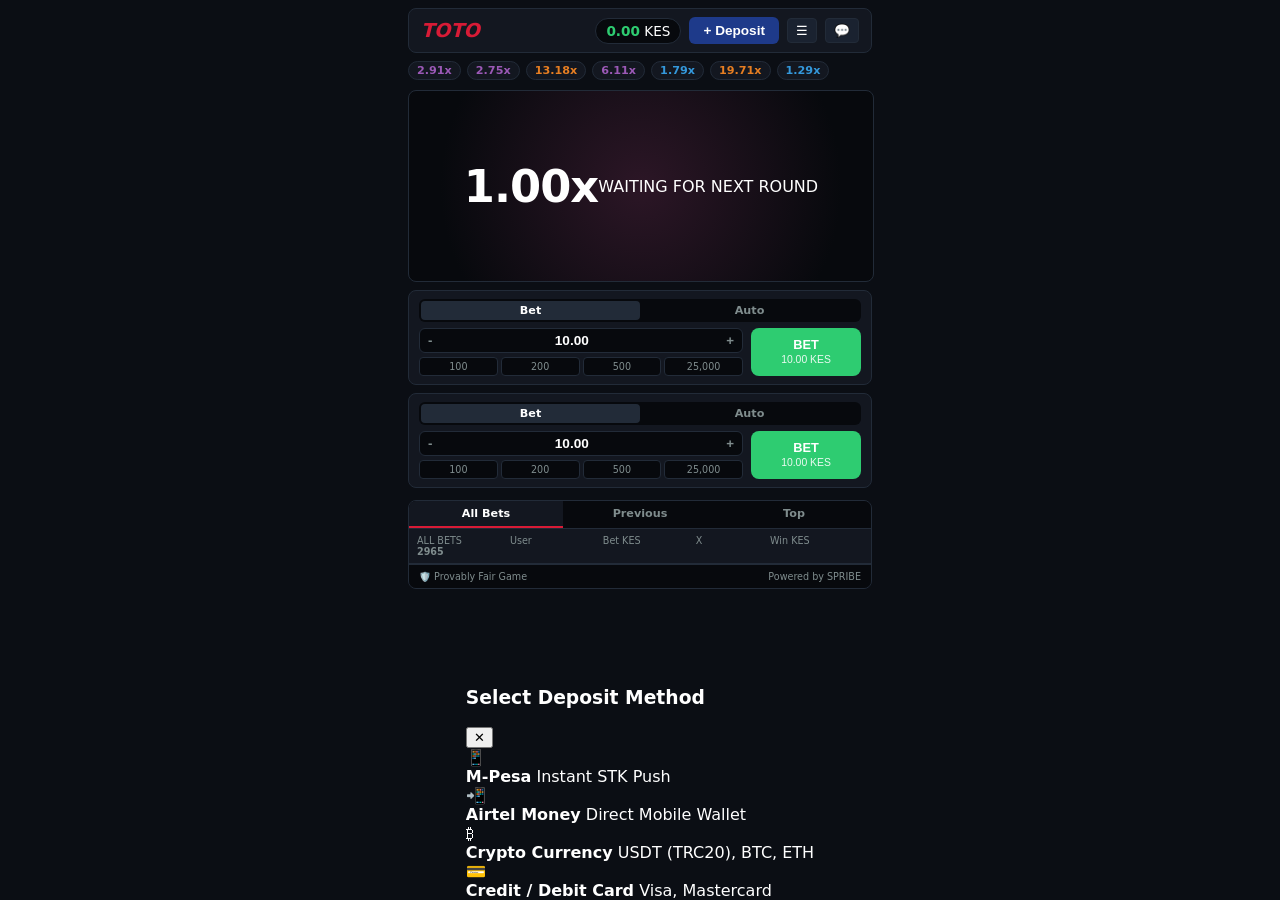
==== index.html @ 8ddf8892 "Update index.html" ====
<!-- index.html -->
<!DOCTYPE html>
<html lang="en">
<head>
    <meta charset="UTF-8">
    <meta name="viewport" content="width=device-width, initial-scale=1.0">
    <title>TOTO</title>
    <link rel="stylesheet" href="style.css">
</head>
<body>

    <div class="game-wrapper">
        <!-- Top Header with Deposit -->
        <div class="aviator-inner-header">
            <div class="aviator-brand">TOTO</div>
            <div class="header-right-group">
                <div class="user-balance"><span id="balance-val">0.00</span> KES</div>
                <button class="deposit-btn" onclick="toggleDepositModal()">+ Deposit</button>
                <button class="menu-icon-btn" onclick="toggleMenu()">☰</button>
                <button class="chat-icon-btn" onclick="toggleChatDrawer()">💬</button>
            </div>
        </div>

        <!-- Recent Multiplier History Bar -->
        <div class="history-bar" id="history-bar">
            <div class="hist-badge hist-mid">2.91x</div>
            <div class="hist-badge hist-mid">2.75x</div>
            <div class="hist-badge hist-high">13.18x</div>
            <div class="hist-badge hist-mid">6.11x</div>
            <div class="hist-badge hist-low">1.79x</div>
            <div class="hist-badge hist-high">19.71x</div>
            <div class="hist-badge hist-low">1.29x</div>
        </div>

        <!-- Canvas Arena (Lively Animation) -->
        <div class="arena">
            <canvas id="gameCanvas"></canvas>
            <div class="multiplier-display" id="multiplier-text">1.00x</div>
            <div class="waiting-badge" id="waiting-badge">WAITING FOR NEXT ROUND</div>
        </div>

        <!-- Betting Panel 1 -->
        <div class="bet-panel" id="panel-1">
            <div class="bet-tabs">
                <div class="tab active" onclick="switchBetTab(1, 'bet')">Bet</div>
                <div class="tab" onclick="switchBetTab(1, 'auto')">Auto</div>
            </div>
            <div class="bet-row">
                <div class="bet-inputs">
                    <div class="input-group">
                        <button class="adjust" onclick="adjustBet(1, -10)">-</button>
                        <input type="number" id="bet-amount-1" value="10.00">
                        <button class="adjust" onclick="adjustBet(1, 10)">+</button>
                    </div>
                    <div class="quick-amounts">
                        <div class="quick-btn" onclick="setBet(1, 100)">100</div>
                        <div class="quick-btn" onclick="setBet(1, 200)">200</div>
                        <div class="quick-btn" onclick="setBet(1, 500)">500</div>
                        <div class="quick-btn" onclick="setBet(1, 25000)">25,000</div>
                    </div>
                </div>
                <div class="action-btn-wrapper">
                    <button id="action-btn-1" class="main-action-btn btn-bet" onclick="handleAction(1)">
                        BET<br><span class="btn-sub-amt" id="sub-1">10.00 KES</span>
                    </button>
                </div>
            </div>
        </div>

        <!-- Betting Panel 2 -->
        <div class="bet-panel" id="panel-2">
            <div class="bet-tabs">
                <div class="tab active" onclick="switchBetTab(2, 'bet')">Bet</div>
                <div class="tab" onclick="switchBetTab(2, 'auto')">Auto</div>
            </div>
            <div class="bet-row">
                <div class="bet-inputs">
                    <div class="input-group">
                        <button class="adjust" onclick="adjustBet(2, -10)">-</button>
                        <input type="number" id="bet-amount-2" value="10.00">
                        <button class="adjust" onclick="adjustBet(2, 10)">+</button>
                    </div>
                    <div class="quick-amounts">
                        <div class="quick-btn" onclick="setBet(2, 100)">100</div>
                        <div class="quick-btn" onclick="setBet(2, 200)">200</div>
                        <div class="quick-btn" onclick="setBet(2, 500)">500</div>
                        <div class="quick-btn" onclick="setBet(2, 25000)">25,000</div>
                    </div>
                </div>
                <div class="action-btn-wrapper">
                    <button id="action-btn-2" class="main-action-btn btn-bet" onclick="handleAction(2)">
                        BET<br><span class="btn-sub-amt" id="sub-2">10.00 KES</span>
                    </button>
                </div>
            </div>
        </div>

        <!-- Live Bets / Virtual Realtime Feed -->
        <div class="live-stats-container">
            <div class="stats-nav-tabs">
                <div class="stats-tab active" onclick="switchStatsTab('all-bets')">All Bets</div>
                <div class="stats-tab" onclick="switchStatsTab('previous')">Previous</div>
                <div class="stats-tab" onclick="switchStatsTab('top')">Top</div>
            </div>
            <div class="stats-header-row">
                <span>ALL BETS<br><b id="total-bets-count">2965</b></span>
                <span>User</span>
                <span>Bet KES</span>
                <span>X</span>
                <span>Win KES</span>
            </div>
            <div class="stats-list-box" id="stats-list">
                <!-- Dynamically updated by script -->
            </div>
            <div class="stats-footer-info">
                <span>🛡️ Provably Fair Game</span>
                <span>Powered by SPRIBE</span>
            </div>
        </div>
    </div>

    <!-- Deposit Modal -->
    <div class="modal-overlay" id="depositModal">
        <div class="modal-card">
            <div class="modal-header">
                <h3>Select Deposit Method</h3>
                <button class="close-modal-btn" onclick="toggleDepositModal()">✕</button>
            </div>
            <div class="payment-methods">
                <div class="payment-card mpesa" onclick="selectPayment('M-Pesa')">
                    <div class="pay-icon">📱</div>
                    <div class="pay-info">
                        <strong>M-Pesa</strong>
                        <span>Instant STK Push</span>
                    </div>
                </div>
                <div class="payment-card airtel" onclick="selectPayment('Airtel Money')">
                    <div class="pay-icon">📲</div>
                    <div class="pay-info">
                        <strong>Airtel Money</strong>
                        <span>Direct Mobile Wallet</span>
                    </div>
                </div>
                <div class="payment-card crypto" onclick="selectPayment('Crypto')">
                    <div class="pay-icon">₿</div>
                    <div class="pay-info">
                        <strong>Crypto Currency</strong>
                        <span>USDT (TRC20), BTC, ETH</span>
                    </div>
                </div>
                <div class="payment-card card" onclick="selectPayment('Card')">
                    <div class="pay-icon">💳</div>
                    <div class="pay-info">
                        <strong>Credit / Debit Card</strong>
                        <span>Visa, Mastercard</span>
                    </div>
                </div>
            </div>
        </div>
    </div>

    <!-- Side Menu Overlay -->
    <div class="menu-overlay" id="menuOverlay" onclick="toggleMenu()"></div>
    <div class="side-menu" id="sideMenu">
        <div class="menu-user-profile">
            <div class="menu-avatar"></div>
            <div class="menu-phone">254717XXX875</div>
            <button class="change-avatar-btn">Change Avatar</button>
        </div>
        <div class="menu-toggle-row"><span>Sound</span><input type="checkbox" id="soundToggle" checked></div>
        <div class="menu-toggle-row"><span>Music</span><input type="checkbox" id="musicToggle"></div>
        <div class="menu-toggle-row"><span>Animation</span><input type="checkbox" checked></div>
        <div class="menu-link-item">Free Bets</div>
        <div class="menu-link-item">My Bet History</div>
        <div class="menu-link-item">Game Limits</div>
        <div class="menu-link-item">How To Play</div>
        <div class="menu-link-item">Game Rules</div>
        <div class="menu-link-item">Provably Fair Settings</div>
        <div class="menu-link-item">Game Room: Room #1</div>
        <div class="menu-link-home">🏠 Home</div>
    </div>

    <script src="script.js"></script>
</body>
</html>
---- style.css ----
/* style.css */
:root {
    --bg-main: #0b0e14;
    --bg-card: #131720;
    --bg-darker: #07090d;
    --accent-red: #d81b36;
    --accent-green: #2ecc71;
    --accent-yellow: #f1c40f;
    --text-main: #ffffff;
    --text-muted: #7f8c8d;
    --border-color: #222b38;
}

body {
    background-color: var(--bg-main);
    color: var(--text-main);
    font-family: system-ui, -apple-system, sans-serif;
    margin: 0;
    padding: 0;
    display: flex;
    flex-direction: column;
    align-items: center;
    min-height: 100vh;
}

/* Site Global Header */
.site-header {
    width: 100%;
    max-width: 480px;
    background: #07090d;
    padding: 8px 12px;
    display: flex;
    justify-content: space-between;
    align-items: center;
    border-bottom: 1px solid var(--border-color);
    box-sizing: border-box;
}
.site-header-left { display: flex; align-items: center; gap: 8px; }
.site-logo-p { background: var(--accent-green); color: #000; font-weight: 900; padding: 2px 8px; border-radius: 4px; font-size: 1.1rem; }
.country-pill { background: #1a2230; font-size: 0.75rem; padding: 4px 8px; border-radius: 12px; border: 1px solid var(--border-color); }
.site-header-right { display: flex; align-items: center; gap: 10px; }
.deposit-btn { background: #1e3a8a; color: #fff; border: none; font-weight: bold; padding: 6px 14px; border-radius: 6px; font-size: 0.85rem; cursor: pointer; }
.user-avatar-icon { width: 30px; height: 30px; background: #2ecc71; border-radius: 50%; }

/* Sub Nav Bar */
.sub-nav-bar {
    width: 100%;
    max-width: 480px;
    background: #11151d;
    padding: 8px 12px;
    display: flex;
    justify-content: space-between;
    align-items: center;
    box-sizing: border-box;
    border-bottom: 1px solid var(--border-color);
    font-size: 0.85rem;
}
.back-arrow { background: none; border: none; color: #fff; font-size: 1.2rem; cursor: pointer; }
.game-title-nav { font-weight: bold; }
.maximize-btn { background: #1a2230; border: 1px solid var(--border-color); color: #fff; padding: 4px 8px; border-radius: 4px; font-size: 0.7rem; cursor: pointer; }

/* Main Wrapper */
.game-wrapper {
    width: 100%;
    max-width: 480px;
    flex: 1;
    display: flex;
    flex-direction: column;
    box-sizing: border-box;
    padding: 8px;
    gap: 8px;
}

/* Aviator Internal Header */
.aviator-inner-header {
    background: var(--bg-card);
    padding: 8px 12px;
    border-radius: 8px;
    display: flex;
    justify-content: space-between;
    align-items: center;
    border: 1px solid var(--border-color);
}
.aviator-brand { color: var(--accent-red); font-weight: 900; font-style: italic; font-size: 1.2rem; }
.header-right-group { display: flex; align-items: center; gap: 8px; }
.user-balance { font-size: 0.85rem; background: #07090d; padding: 4px 10px; border-radius: 15px; border: 1px solid var(--border-color); }
.user-balance span { color: var(--accent-green); font-weight: bold; }
.menu-icon-btn, .chat-icon-btn { background: #1a2230; border: 1px solid var(--border-color); color: #fff; padding: 4px 8px; border-radius: 4px; cursor: pointer; font-size: 0.8rem; }

/* History Bar */
.history-bar {
    display: flex;
    gap: 6px;
    overflow-x: auto;
    padding-bottom: 2px;
    scrollbar-width: none;
}
.history-bar::-webkit-scrollbar { display: none; }
.hist-badge {
    font-size: 0.7rem;
    font-weight: bold;
    padding: 2px 8px;
    border-radius: 10px;
    background: var(--bg-card);
    border: 1px solid var(--border-color);
    white-space: nowrap;
}
.hist-low { color: #3498db; }
.hist-mid { color: #9b59b6; }
.hist-high { color: #e67e22; }

/* Arena Canvas */
.arena {
    position: relative;
    width: 100%;
    height: 190px;
    background: radial-gradient(circle at center, #2c1626 0%, var(--bg-darker) 80%);
    border-radius: 8px;
    overflow: hidden;
    border: 1px solid var(--border-color);
    display: flex;
    align-items: center;
    justify-content: center;
}
canvas { position: absolute; top: 0; left: 0; width: 100%; height: 100%; }
.multiplier-display {
    position: relative;
    z-index: 2;
    font-size: 2.8rem;
    font-weight: 900;
    color: #ffffff;
    letter-spacing: -1px;
}

/* Bet Panel */
.bet-panel {
    background: var(--bg-card);
    border-radius: 8px;
    padding: 8px 10px;
    border: 1px solid var(--border-color);
}
.bet-tabs {
    display: flex;
    background: var(--bg-darker);
    border-radius: 6px;
    padding: 2px;
    margin-bottom: 6px;
    position: relative;
}
.tab {
    flex: 1;
    text-align: center;
    padding: 3px;
    font-size: 0.7rem;
    font-weight: bold;
    color: var(--text-muted);
    border-radius: 4px;
    cursor: pointer;
}
.tab.active { background: #222b38; color: var(--text-main); }
.panel-minimize-toggle { position: absolute; right: 4px; top: 2px; background: none; border: none; color: var(--text-muted); cursor: pointer; font-size: 0.75rem; }

.bet-row { display: flex; gap: 8px; align-items: center; }
.bet-inputs { display: flex; flex-direction: column; flex: 1; gap: 4px; }
.input-group {
    display: flex;
    background: var(--bg-darker);
    border: 1px solid var(--border-color);
    border-radius: 6px;
    overflow: hidden;
    align-items: center;
}
.input-group button.adjust { background: transparent; color: var(--text-muted); border: none; padding: 4px 8px; font-weight: bold; cursor: pointer; }
.input-group input { width: 100%; background: transparent; border: none; color: #fff; text-align: center; font-size: 0.85rem; font-weight: bold; outline: none; }

.quick-amounts { display: grid; grid-template-columns: repeat(4, 1fr); gap: 3px; }
.quick-btn {
    background: var(--bg-darker);
    border: 1px solid var(--border-color);
    color: var(--text-muted);
    font-size: 0.6rem;
    padding: 3px 0;
    border-radius: 4px;
    cursor: pointer;
    text-align: center;
}

.action-btn-wrapper { width: 110px; }
.main-action-btn {
    width: 100%;
    height: 48px;
    border-radius: 8px;
    border: none;
    font-size: 0.8rem;
    font-weight: 800;
    color: white;
    cursor: pointer;
    text-align: center;
    line-height: 1.1;
}
.btn-sub-amt { font-size: 0.65rem; font-weight: normal; opacity: 0.9; }
.btn-bet { background: var(--accent-green); }
.btn-cashout { background: var(--accent-yellow); color: #000; }
.btn-disabled { background: #475569; cursor: not-allowed; }

/* Live Stats & History Box */
.live-stats-container {
    background: var(--bg-card);
    border-radius: 8px;
    border: 1px solid var(--border-color);
    overflow: hidden;
    margin-top: 4px;
}
.stats-nav-tabs { display: flex; background: var(--bg-darker); border-bottom: 1px solid var(--border-color); }
.stats-tab { flex: 1; text-align: center; padding: 6px; font-size: 0.7rem; font-weight: bold; color: var(--text-muted); cursor: pointer; }
.stats-tab.active { color: var(--text-main); border-bottom: 2px solid var(--accent-red); background: #131720; }

.stats-header-row {
    display: grid;
    grid-template-columns: 1fr 1fr 1fr 0.8fr 1fr;
    padding: 6px 8px;
    font-size: 0.6rem;
    color: var(--text-muted);
    border-bottom: 1px solid var(--border-color);
    text-align: left;
}
.stats-list-box { max-height: 130px; overflow-y: auto; font-size: 0.7rem; }
.stat-item {
    display: grid;
    grid-template-columns: 1fr 1fr 1fr 0.8fr 1fr;
    padding: 5px 8px;
    border-bottom: 1px solid rgba(255,255,255,0.02);
    align-items: center;
    color: #bdc3c7;
}
.player-pill { display: flex; align-items: center; gap: 4px; }
.avatar-mini { width: 16px; height: 16px; border-radius: 50%; background: #34495e; display: inline-block; }
.win-val { color: var(--accent-green); font-weight: bold; }
.stats-footer-info { display: flex; justify-content: space-between; padding: 6px 10px; font-size: 0.6rem; color: var(--text-muted); background: var(--bg-darker); border-top: 1px solid var(--border-color); }

/* Slide-out Menu */
.side-menu {
    position: fixed;
    top: 0;
    left: -280px;
    width: 260px;
    height: 100%;
    background: #11151d;
    z-index: 100;
    transition: left 0.3s ease;
    border-right: 1px solid var(--border-color);
    box-sizing: border-box;
    padding: 15px;
    display: flex;
    flex-direction: column;
    gap: 12px;
}
.side-menu.open { left: 0; }
.menu-overlay { position: fixed; top: 0; left: 0; width: 100%; height: 100%; background: rgba(0,0,0,0.6); z-index: 90; display: none; }
.menu-overlay.open { display: block; }
.menu-user-profile { display: flex; flex-direction: column; align-items: center; border-bottom: 1px solid var(--border-color); padding-bottom: 12px; gap: 6px; }
.menu-avatar { width: 45px; height: 45px; background: var(--accent-green); border-radius: 50%; }
.menu-phone { font-size: 0.8rem; font-weight: bold; }
.change-avatar-btn { background: #1a2230; border: 1px solid var(--border-color); color: #fff; font-size: 0.65srem; padding: 3px 8px; border-radius: 4px; cursor: pointer; }
.menu-toggle-row { display: flex; justify-content: space-between; align-items: center; font-size: 0.8rem; color: #bdc3c7; }
.menu-link-item { font-size: 0.8rem; color: #bdc3c7; cursor: pointer; padding: 4px 0; border-bottom: 1px solid rgba(255,255,255,0.03); }
.menu-link-home { margin-top: auto; font-size: 0.85rem; font-weight: bold; color: var(--accent-red); cursor: pointer; }
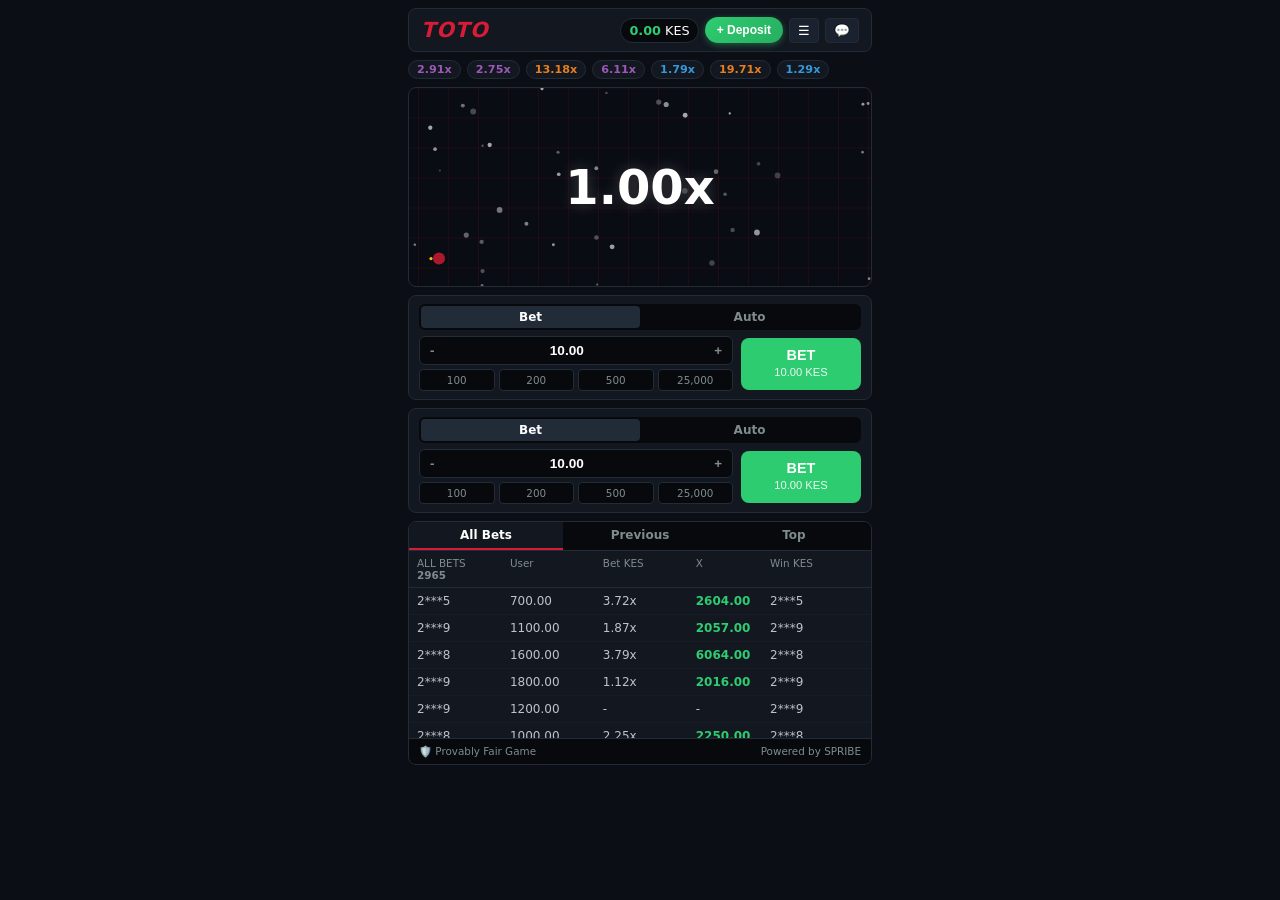
==== commit c4025fd8: "Update comments for clarity in index.html" ====
--- a/index.html
+++ b/index.html
@@ -1,4 +1,3 @@
-<!-- index.html -->
 <!DOCTYPE html>
 <html lang="en">
 <head>
@@ -10,18 +9,19 @@
 <body>
 
     <div class="game-wrapper">
-        <!-- Top Header with Deposit -->
+        <!-- Top App Header -->
         <div class="aviator-inner-header">
             <div class="aviator-brand">TOTO</div>
             <div class="header-right-group">
                 <div class="user-balance"><span id="balance-val">0.00</span> KES</div>
                 <button class="deposit-btn" onclick="toggleDepositModal()">+ Deposit</button>
                 <button class="menu-icon-btn" onclick="toggleMenu()">☰</button>
-                <button class="chat-icon-btn" onclick="toggleChatDrawer()">💬</button>
+                <!-- Direct WhatsApp Integration on Chat Button -->
+                <a href="https://wa.me/254114209217?text=Hello%20Support%2C%20I%20need%20help%20with%20TOTO" target="_blank" class="chat-icon-btn" style="text-decoration: none; display: inline-flex; align-items: center; justify-content: center;">💬</a>
             </div>
         </div>
 
-        <!-- Recent Multiplier History Bar -->
+        <!-- Recent Multipliers Bar -->
         <div class="history-bar" id="history-bar">
             <div class="hist-badge hist-mid">2.91x</div>
             <div class="hist-badge hist-mid">2.75x</div>
@@ -32,14 +32,14 @@
             <div class="hist-badge hist-low">1.29x</div>
         </div>
 
-        <!-- Canvas Arena (Lively Animation) -->
+        <!-- Live Canvas Flight Arena -->
         <div class="arena">
             <canvas id="gameCanvas"></canvas>
             <div class="multiplier-display" id="multiplier-text">1.00x</div>
             <div class="waiting-badge" id="waiting-badge">WAITING FOR NEXT ROUND</div>
         </div>
 
-        <!-- Betting Panel 1 -->
+        <!-- Betting Control Panel 1 -->
         <div class="bet-panel" id="panel-1">
             <div class="bet-tabs">
                 <div class="tab active" onclick="switchBetTab(1, 'bet')">Bet</div>
@@ -67,7 +67,7 @@
             </div>
         </div>
 
-        <!-- Betting Panel 2 -->
+        <!-- Betting Control Panel 2 -->
         <div class="bet-panel" id="panel-2">
             <div class="bet-tabs">
                 <div class="tab active" onclick="switchBetTab(2, 'bet')">Bet</div>
@@ -95,7 +95,7 @@
             </div>
         </div>
 
-        <!-- Live Bets / Virtual Realtime Feed -->
+        <!-- Live Realtime Stats Stream -->
         <div class="live-stats-container">
             <div class="stats-nav-tabs">
                 <div class="stats-tab active" onclick="switchStatsTab('all-bets')">All Bets</div>
@@ -109,9 +109,7 @@
                 <span>X</span>
                 <span>Win KES</span>
             </div>
-            <div class="stats-list-box" id="stats-list">
-                <!-- Dynamically updated by script -->
-            </div>
+            <div class="stats-list-box" id="stats-list"></div>
             <div class="stats-footer-info">
                 <span>🛡️ Provably Fair Game</span>
                 <span>Powered by SPRIBE</span>
@@ -119,7 +117,7 @@
         </div>
     </div>
 
-    <!-- Deposit Modal -->
+    <!-- Deposit Payment Gateways Modal -->
     <div class="modal-overlay" id="depositModal">
         <div class="modal-card">
             <div class="modal-header">
@@ -148,18 +146,11 @@
                         <span>USDT (TRC20), BTC, ETH</span>
                     </div>
                 </div>
-                <div class="payment-card card" onclick="selectPayment('Card')">
-                    <div class="pay-icon">💳</div>
-                    <div class="pay-info">
-                        <strong>Credit / Debit Card</strong>
-                        <span>Visa, Mastercard</span>
-                    </div>
-                </div>
             </div>
         </div>
     </div>
 
-    <!-- Side Menu Overlay -->
+    <!-- Slide-out Navigation Drawer -->
     <div class="menu-overlay" id="menuOverlay" onclick="toggleMenu()"></div>
     <div class="side-menu" id="sideMenu">
         <div class="menu-user-profile">
@@ -175,6 +166,8 @@
         <div class="menu-link-item">Game Limits</div>
         <div class="menu-link-item">How To Play</div>
         <div class="menu-link-item">Game Rules</div>
+        <!-- WhatsApp Help Centre Entry -->
+        <a href="https://wa.me/254114209217?text=Hello%20Support%2C%20I%20need%20assistance%20from%20the%20Help%20Centre" target="_blank" class="menu-link-item" style="text-decoration: none; display: block; color: #2ecc71; font-weight: bold;">💬 Help Centre (WhatsApp)</a>
         <div class="menu-link-item">Provably Fair Settings</div>
         <div class="menu-link-item">Game Room: Room #1</div>
         <div class="menu-link-home">🏠 Home</div>
--- a/style.css
+++ b/style.css
@@ -11,6 +11,8 @@
     --border-color: #222b38;
 }
 
+* { box-sizing: border-box; }
+
 body {
     background-color: var(--bg-main);
     color: var(--text-main);
@@ -18,60 +20,20 @@
     margin: 0;
     padding: 0;
     display: flex;
-    flex-direction: column;
-    align-items: center;
+    justify-content: center;
     min-height: 100vh;
 }
 
-/* Site Global Header */
-.site-header {
-    width: 100%;
-    max-width: 480px;
-    background: #07090d;
-    padding: 8px 12px;
-    display: flex;
-    justify-content: space-between;
-    align-items: center;
-    border-bottom: 1px solid var(--border-color);
-    box-sizing: border-box;
-}
-.site-header-left { display: flex; align-items: center; gap: 8px; }
-.site-logo-p { background: var(--accent-green); color: #000; font-weight: 900; padding: 2px 8px; border-radius: 4px; font-size: 1.1rem; }
-.country-pill { background: #1a2230; font-size: 0.75rem; padding: 4px 8px; border-radius: 12px; border: 1px solid var(--border-color); }
-.site-header-right { display: flex; align-items: center; gap: 10px; }
-.deposit-btn { background: #1e3a8a; color: #fff; border: none; font-weight: bold; padding: 6px 14px; border-radius: 6px; font-size: 0.85rem; cursor: pointer; }
-.user-avatar-icon { width: 30px; height: 30px; background: #2ecc71; border-radius: 50%; }
-
-/* Sub Nav Bar */
-.sub-nav-bar {
-    width: 100%;
-    max-width: 480px;
-    background: #11151d;
-    padding: 8px 12px;
-    display: flex;
-    justify-content: space-between;
-    align-items: center;
-    box-sizing: border-box;
-    border-bottom: 1px solid var(--border-color);
-    font-size: 0.85rem;
-}
-.back-arrow { background: none; border: none; color: #fff; font-size: 1.2rem; cursor: pointer; }
-.game-title-nav { font-weight: bold; }
-.maximize-btn { background: #1a2230; border: 1px solid var(--border-color); color: #fff; padding: 4px 8px; border-radius: 4px; font-size: 0.7rem; cursor: pointer; }
-
-/* Main Wrapper */
 .game-wrapper {
     width: 100%;
     max-width: 480px;
-    flex: 1;
     display: flex;
     flex-direction: column;
-    box-sizing: border-box;
     padding: 8px;
     gap: 8px;
 }
 
-/* Aviator Internal Header */
+/* Header & Deposit Button */
 .aviator-inner-header {
     background: var(--bg-card);
     padding: 8px 12px;
@@ -81,30 +43,31 @@
     align-items: center;
     border: 1px solid var(--border-color);
 }
-.aviator-brand { color: var(--accent-red); font-weight: 900; font-style: italic; font-size: 1.2rem; }
-.header-right-group { display: flex; align-items: center; gap: 8px; }
-.user-balance { font-size: 0.85rem; background: #07090d; padding: 4px 10px; border-radius: 15px; border: 1px solid var(--border-color); }
+.aviator-brand { color: var(--accent-red); font-weight: 900; font-style: italic; font-size: 1.3rem; letter-spacing: 1px; }
+.header-right-group { display: flex; align-items: center; gap: 6px; }
+.user-balance { font-size: 0.8rem; background: #07090d; padding: 4px 8px; border-radius: 15px; border: 1px solid var(--border-color); }
 .user-balance span { color: var(--accent-green); font-weight: bold; }
+
+.deposit-btn {
+    background: linear-gradient(135deg, #2ecc71, #27ae60);
+    color: #fff;
+    border: none;
+    font-weight: 800;
+    font-size: 0.75rem;
+    padding: 6px 12px;
+    border-radius: 15px;
+    cursor: pointer;
+    box-shadow: 0 2px 6px rgba(46, 204, 113, 0.4);
+    transition: transform 0.1s ease;
+}
+.deposit-btn:active { transform: scale(0.95); }
+
 .menu-icon-btn, .chat-icon-btn { background: #1a2230; border: 1px solid var(--border-color); color: #fff; padding: 4px 8px; border-radius: 4px; cursor: pointer; font-size: 0.8rem; }
 
 /* History Bar */
-.history-bar {
-    display: flex;
-    gap: 6px;
-    overflow-x: auto;
-    padding-bottom: 2px;
-    scrollbar-width: none;
-}
+.history-bar { display: flex; gap: 6px; overflow-x: auto; scrollbar-width: none; }
 .history-bar::-webkit-scrollbar { display: none; }
-.hist-badge {
-    font-size: 0.7rem;
-    font-weight: bold;
-    padding: 2px 8px;
-    border-radius: 10px;
-    background: var(--bg-card);
-    border: 1px solid var(--border-color);
-    white-space: nowrap;
-}
+.hist-badge { font-size: 0.7rem; font-weight: bold; padding: 2px 8px; border-radius: 10px; background: var(--bg-card); border: 1px solid var(--border-color); white-space: nowrap; }
 .hist-low { color: #3498db; }
 .hist-mid { color: #9b59b6; }
 .hist-high { color: #e67e22; }
@@ -113,155 +76,78 @@
 .arena {
     position: relative;
     width: 100%;
-    height: 190px;
-    background: radial-gradient(circle at center, #2c1626 0%, var(--bg-darker) 80%);
+    height: 200px;
+    background: #090c12;
     border-radius: 8px;
     overflow: hidden;
     border: 1px solid var(--border-color);
     display: flex;
+    flex-direction: column;
     align-items: center;
     justify-content: center;
 }
-canvas { position: absolute; top: 0; left: 0; width: 100%; height: 100%; }
-.multiplier-display {
-    position: relative;
-    z-index: 2;
-    font-size: 2.8rem;
-    font-weight: 900;
-    color: #ffffff;
-    letter-spacing: -1px;
-}
+canvas { position: absolute; top: 0; left: 0; width: 100%; height: 100%; z-index: 1; }
+.multiplier-display { position: relative; z-index: 2; font-size: 3rem; font-weight: 900; color: #ffffff; text-shadow: 0 0 15px rgba(255,255,255,0.2); }
+.waiting-badge { position: relative; z-index: 2; font-size: 0.75rem; font-weight: bold; color: var(--accent-yellow); letter-spacing: 1px; margin-top: 4px; display: none; }
 
 /* Bet Panel */
-.bet-panel {
-    background: var(--bg-card);
-    border-radius: 8px;
-    padding: 8px 10px;
-    border: 1px solid var(--border-color);
-}
-.bet-tabs {
-    display: flex;
-    background: var(--bg-darker);
-    border-radius: 6px;
-    padding: 2px;
-    margin-bottom: 6px;
-    position: relative;
-}
-.tab {
-    flex: 1;
-    text-align: center;
-    padding: 3px;
-    font-size: 0.7rem;
-    font-weight: bold;
-    color: var(--text-muted);
-    border-radius: 4px;
-    cursor: pointer;
-}
+.bet-panel { background: var(--bg-card); border-radius: 8px; padding: 8px 10px; border: 1px solid var(--border-color); }
+.bet-tabs { display: flex; background: var(--bg-darker); border-radius: 6px; padding: 2px; margin-bottom: 6px; }
+.tab { flex: 1; text-align: center; padding: 4px; font-size: 0.75rem; font-weight: bold; color: var(--text-muted); border-radius: 4px; cursor: pointer; }
 .tab.active { background: #222b38; color: var(--text-main); }
-.panel-minimize-toggle { position: absolute; right: 4px; top: 2px; background: none; border: none; color: var(--text-muted); cursor: pointer; font-size: 0.75rem; }
 
 .bet-row { display: flex; gap: 8px; align-items: center; }
 .bet-inputs { display: flex; flex-direction: column; flex: 1; gap: 4px; }
-.input-group {
-    display: flex;
-    background: var(--bg-darker);
-    border: 1px solid var(--border-color);
-    border-radius: 6px;
-    overflow: hidden;
-    align-items: center;
-}
-.input-group button.adjust { background: transparent; color: var(--text-muted); border: none; padding: 4px 8px; font-weight: bold; cursor: pointer; }
+.input-group { display: flex; background: var(--bg-darker); border: 1px solid var(--border-color); border-radius: 6px; overflow: hidden; align-items: center; }
+.input-group button.adjust { background: transparent; color: var(--text-muted); border: none; padding: 6px 10px; font-weight: bold; cursor: pointer; }
 .input-group input { width: 100%; background: transparent; border: none; color: #fff; text-align: center; font-size: 0.85rem; font-weight: bold; outline: none; }
 
-.quick-amounts { display: grid; grid-template-columns: repeat(4, 1fr); gap: 3px; }
-.quick-btn {
-    background: var(--bg-darker);
-    border: 1px solid var(--border-color);
-    color: var(--text-muted);
-    font-size: 0.6rem;
-    padding: 3px 0;
-    border-radius: 4px;
-    cursor: pointer;
-    text-align: center;
-}
+.quick-amounts { display: grid; grid-template-columns: repeat(4, 1fr); gap: 4px; }
+.quick-btn { background: var(--bg-darker); border: 1px solid var(--border-color); color: var(--text-muted); font-size: 0.65rem; padding: 4px 0; border-radius: 4px; cursor: pointer; text-align: center; }
 
-.action-btn-wrapper { width: 110px; }
-.main-action-btn {
-    width: 100%;
-    height: 48px;
-    border-radius: 8px;
-    border: none;
-    font-size: 0.8rem;
-    font-weight: 800;
-    color: white;
-    cursor: pointer;
-    text-align: center;
-    line-height: 1.1;
-}
-.btn-sub-amt { font-size: 0.65rem; font-weight: normal; opacity: 0.9; }
+.action-btn-wrapper { width: 120px; }
+.main-action-btn { width: 100%; height: 52px; border-radius: 8px; border: none; font-size: 0.9rem; font-weight: 800; color: white; cursor: pointer; text-align: center; line-height: 1.1; }
+.btn-sub-amt { font-size: 0.7rem; font-weight: normal; opacity: 0.9; }
 .btn-bet { background: var(--accent-green); }
 .btn-cashout { background: var(--accent-yellow); color: #000; }
 .btn-disabled { background: #475569; cursor: not-allowed; }
 
-/* Live Stats & History Box */
-.live-stats-container {
-    background: var(--bg-card);
-    border-radius: 8px;
-    border: 1px solid var(--border-color);
-    overflow: hidden;
-    margin-top: 4px;
-}
+/* Live Stats */
+.live-stats-container { background: var(--bg-card); border-radius: 8px; border: 1px solid var(--border-color); overflow: hidden; }
 .stats-nav-tabs { display: flex; background: var(--bg-darker); border-bottom: 1px solid var(--border-color); }
-.stats-tab { flex: 1; text-align: center; padding: 6px; font-size: 0.7rem; font-weight: bold; color: var(--text-muted); cursor: pointer; }
+.stats-tab { flex: 1; text-align: center; padding: 6px; font-size: 0.75rem; font-weight: bold; color: var(--text-muted); cursor: pointer; }
 .stats-tab.active { color: var(--text-main); border-bottom: 2px solid var(--accent-red); background: #131720; }
 
-.stats-header-row {
-    display: grid;
-    grid-template-columns: 1fr 1fr 1fr 0.8fr 1fr;
-    padding: 6px 8px;
-    font-size: 0.6rem;
-    color: var(--text-muted);
-    border-bottom: 1px solid var(--border-color);
-    text-align: left;
-}
-.stats-list-box { max-height: 130px; overflow-y: auto; font-size: 0.7rem; }
-.stat-item {
-    display: grid;
-    grid-template-columns: 1fr 1fr 1fr 0.8fr 1fr;
-    padding: 5px 8px;
-    border-bottom: 1px solid rgba(255,255,255,0.02);
-    align-items: center;
-    color: #bdc3c7;
-}
-.player-pill { display: flex; align-items: center; gap: 4px; }
-.avatar-mini { width: 16px; height: 16px; border-radius: 50%; background: #34495e; display: inline-block; }
+.stats-header-row { display: grid; grid-template-columns: 1fr 1fr 1fr 0.8fr 1fr; padding: 6px 8px; font-size: 0.65rem; color: var(--text-muted); border-bottom: 1px solid var(--border-color); }
+.stats-list-box { max-height: 150px; overflow-y: auto; font-size: 0.75rem; }
+.stat-item { display: grid; grid-template-columns: 1fr 1fr 1fr 0.8fr 1fr; padding: 6px 8px; border-bottom: 1px solid rgba(255,255,255,0.02); align-items: center; color: #bdc3c7; transition: background 0.3s ease; }
+.stat-item.new-entry { background: rgba(46, 204, 113, 0.1); }
 .win-val { color: var(--accent-green); font-weight: bold; }
-.stats-footer-info { display: flex; justify-content: space-between; padding: 6px 10px; font-size: 0.6rem; color: var(--text-muted); background: var(--bg-darker); border-top: 1px solid var(--border-color); }
+.stats-footer-info { display: flex; justify-content: space-between; padding: 6px 10px; font-size: 0.65rem; color: var(--text-muted); background: var(--bg-darker); border-top: 1px solid var(--border-color); }
 
-/* Slide-out Menu */
-.side-menu {
-    position: fixed;
-    top: 0;
-    left: -280px;
-    width: 260px;
-    height: 100%;
-    background: #11151d;
-    z-index: 100;
-    transition: left 0.3s ease;
-    border-right: 1px solid var(--border-color);
-    box-sizing: border-box;
-    padding: 15px;
-    display: flex;
-    flex-direction: column;
-    gap: 12px;
-}
+/* Deposit Modal */
+.modal-overlay { position: fixed; top:0; left:0; width:100vw; height:100vh; background: rgba(0,0,0,0.8); z-index: 2000; display: none; justify-content: center; align-items: center; }
+.modal-overlay.open { display: flex; }
+.modal-card { background: var(--bg-card); border: 1px solid var(--border-color); border-radius: 12px; width: 90%; max-width: 400px; padding: 16px; display: flex; flex-direction: column; gap: 12px; }
+.modal-header { display: flex; justify-content: space-between; align-items: center; border-bottom: 1px solid var(--border-color); padding-bottom: 8px; }
+.modal-header h3 { margin: 0; font-size: 1.1rem; }
+.close-modal-btn { background: none; border: none; color: var(--text-muted); font-size: 1.2rem; cursor: pointer; }
+.payment-methods { display: flex; flex-direction: column; gap: 10px; }
+.payment-card { display: flex; align-items: center; gap: 12px; padding: 12px; border-radius: 8px; background: var(--bg-darker); border: 1px solid var(--border-color); cursor: pointer; transition: border-color 0.2s ease; }
+.payment-card:hover { border-color: var(--accent-green); }
+.pay-icon { font-size: 1.5rem; }
+.pay-info strong { display: block; font-size: 0.9rem; }
+.pay-info span { font-size: 0.75rem; color: var(--text-muted); }
+
+/* Slide Menu Overlay */
+.side-menu { position: fixed; top: 0; left: -280px; width: 260px; height: 100vh; background: #0f131a; z-index: 1000; transition: left 0.3s ease; border-right: 1px solid var(--border-color); padding: 15px; display: flex; flex-direction: column; gap: 12px; }
 .side-menu.open { left: 0; }
-.menu-overlay { position: fixed; top: 0; left: 0; width: 100%; height: 100%; background: rgba(0,0,0,0.6); z-index: 90; display: none; }
+.menu-overlay { position: fixed; top: 0; left: 0; width: 100vw; height: 100vh; background: rgba(0,0,0,0.7); z-index: 999; display: none; }
 .menu-overlay.open { display: block; }
 .menu-user-profile { display: flex; flex-direction: column; align-items: center; border-bottom: 1px solid var(--border-color); padding-bottom: 12px; gap: 6px; }
 .menu-avatar { width: 45px; height: 45px; background: var(--accent-green); border-radius: 50%; }
-.menu-phone { font-size: 0.8rem; font-weight: bold; }
-.change-avatar-btn { background: #1a2230; border: 1px solid var(--border-color); color: #fff; font-size: 0.65srem; padding: 3px 8px; border-radius: 4px; cursor: pointer; }
-.menu-toggle-row { display: flex; justify-content: space-between; align-items: center; font-size: 0.8rem; color: #bdc3c7; }
-.menu-link-item { font-size: 0.8rem; color: #bdc3c7; cursor: pointer; padding: 4px 0; border-bottom: 1px solid rgba(255,255,255,0.03); }
-.menu-link-home { margin-top: auto; font-size: 0.85rem; font-weight: bold; color: var(--accent-red); cursor: pointer; }
+.menu-phone { font-size: 0.85rem; font-weight: bold; }
+.change-avatar-btn { background: #1a2230; border: 1px solid var(--border-color); color: #fff; font-size: 0.7rem; padding: 4px 10px; border-radius: 4px; cursor: pointer; }
+.menu-toggle-row { display: flex; justify-content: space-between; align-items: center; font-size: 0.85rem; color: #bdc3c7; }
+.menu-link-item { font-size: 0.85rem; color: #bdc3c7; cursor: pointer; padding: 6px 0; border-bottom: 1px solid rgba(255,255,255,0.03); }
+.menu-link-home { margin-top: auto; font-size: 0.9rem; font-weight: bold; color: var(--accent-red); cursor: pointer; }
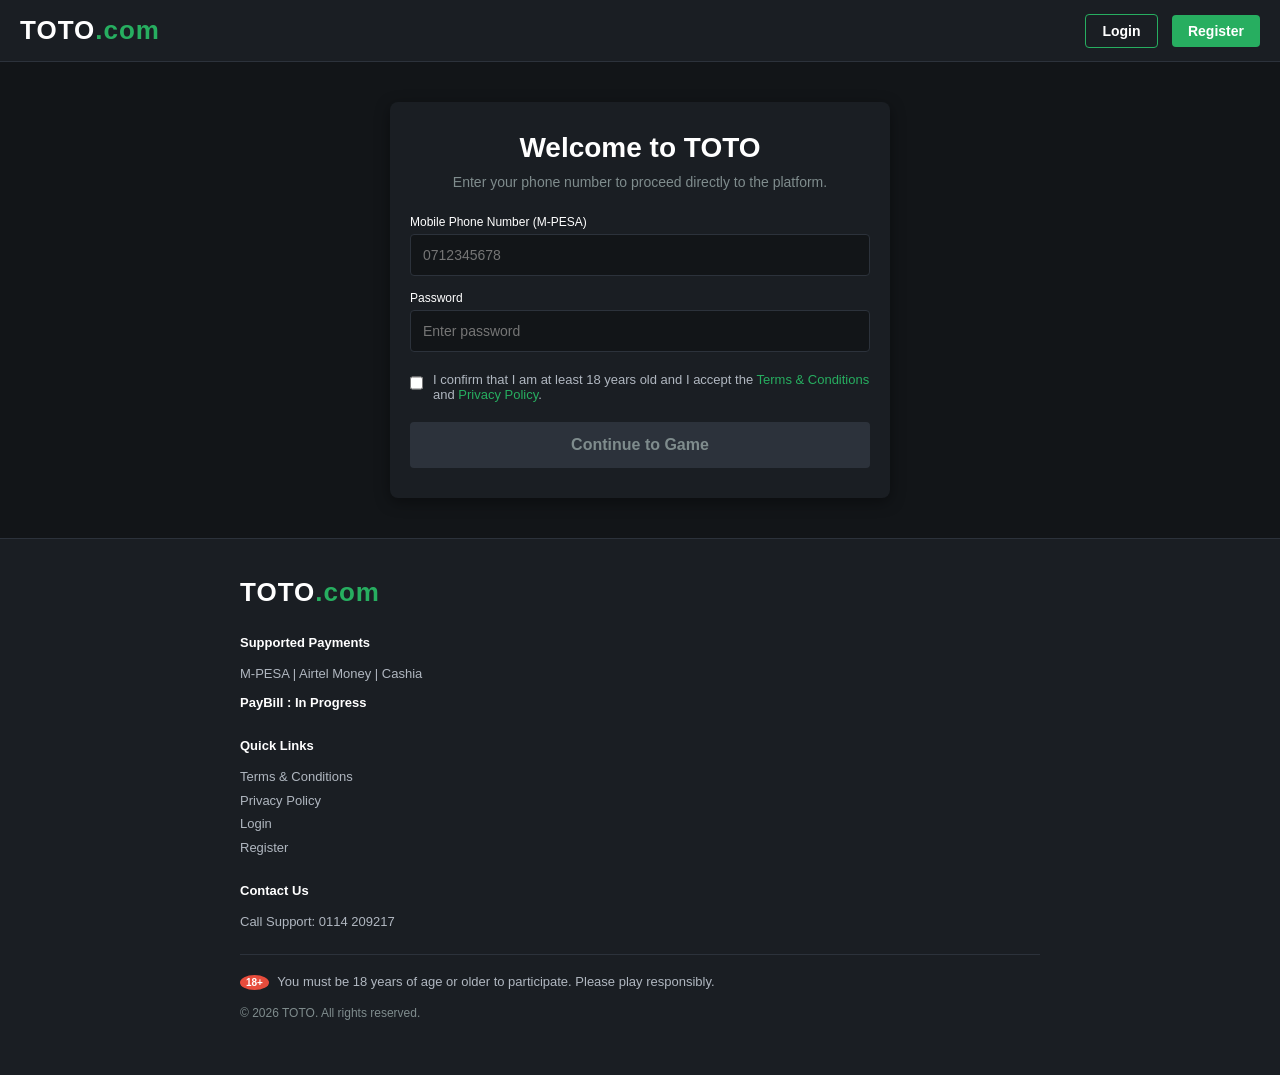
==== commit a84046d3: "Add initial HTML structure for TOTO website" ====
--- a/index.html
+++ b/index.html
@@ -3,176 +3,288 @@
 <head>
     <meta charset="UTF-8">
     <meta name="viewport" content="width=device-width, initial-scale=1.0">
-    <title>TOTO</title>
-    <link rel="stylesheet" href="style.css">
+    <title>TOTO - Play & Trade</title>
+    <style>
+        * {
+            box-sizing: border-box;
+            margin: 0;
+            padding: 0;
+            font-family: -apple-system, BlinkMacSystemFont, "Segoe UI", Roboto, sans-serif;
+        }
+
+        body {
+            background-color: #121518;
+            color: #b0b7c0;
+            display: flex;
+            flex-direction: column;
+            min-height: 100vh;
+        }
+
+        /* Top Header */
+        header {
+            background-color: #1a1e23;
+            padding: 15px 20px;
+            display: flex;
+            justify-content: space-between;
+            align-items: center;
+            border-bottom: 1px solid #2c323b;
+        }
+
+        .brand {
+            font-size: 26px;
+            font-weight: 800;
+            color: #ffffff;
+            letter-spacing: 1px;
+        }
+
+        .brand span {
+            color: #27ae60;
+        }
+
+        .nav-buttons a {
+            text-decoration: none;
+            padding: 8px 16px;
+            border-radius: 4px;
+            font-size: 14px;
+            font-weight: 600;
+            margin-left: 10px;
+        }
+
+        .btn-login {
+            color: #ffffff;
+            border: 1px solid #27ae60;
+        }
+
+        .btn-signup {
+            background-color: #27ae60;
+            color: #ffffff;
+        }
+
+        /* Hero Container */
+        .hero {
+            max-width: 500px;
+            margin: 40px auto;
+            padding: 30px 20px;
+            background-color: #1a1e23;
+            border-radius: 8px;
+            box-shadow: 0 4px 15px rgba(0,0,0,0.4);
+            text-align: center;
+        }
+
+        .hero h1 {
+            color: #ffffff;
+            font-size: 28px;
+            margin-bottom: 10px;
+        }
+
+        .hero p {
+            font-size: 14px;
+            margin-bottom: 25px;
+            color: #7f8c8d;
+        }
+
+        /* Form Controls */
+        .form-group {
+            margin-bottom: 15px;
+            text-align: left;
+        }
+
+        .form-group label {
+            display: block;
+            font-size: 12px;
+            color: #ffffff;
+            margin-bottom: 5px;
+        }
+
+        .form-group input[type="tel"],
+        .form-group input[type="password"] {
+            width: 100%;
+            padding: 12px;
+            background-color: #121518;
+            border: 1px solid #2c323b;
+            border-radius: 4px;
+            color: #ffffff;
+            font-size: 14px;
+        }
+
+        .form-group input:focus {
+            outline: none;
+            border-color: #27ae60;
+        }
+
+        /* Checkbox Container */
+        .terms-checkbox {
+            display: flex;
+            align-items: flex-start;
+            gap: 10px;
+            margin: 20px 0;
+            text-align: left;
+            font-size: 13px;
+        }
+
+        .terms-checkbox input[type="checkbox"] {
+            margin-top: 3px;
+            accent-color: #27ae60;
+            width: 16px;
+            height: 16px;
+            cursor: pointer;
+        }
+
+        .terms-checkbox a {
+            color: #27ae60;
+            text-decoration: none;
+        }
+
+        .terms-checkbox a:hover {
+            text-decoration: underline;
+        }
+
+        /* Submit Button */
+        .btn-submit {
+            width: 100%;
+            background-color: #27ae60;
+            color: #ffffff;
+            border: none;
+            padding: 14px;
+            font-size: 16px;
+            font-weight: bold;
+            border-radius: 4px;
+            cursor: pointer;
+            transition: opacity 0.2s;
+        }
+
+        .btn-submit:disabled {
+            background-color: #2c323b;
+            color: #7f8c8d;
+            cursor: not-allowed;
+        }
+
+        /* Footer */
+        footer {
+            margin-top: auto;
+            background-color: #1a1e23;
+            border-top: 1px solid #2c323b;
+            padding: 30px 20px;
+            font-size: 13px;
+            line-height: 1.8;
+        }
+
+        .footer-content {
+            max-width: 800px;
+            margin: 0 auto;
+        }
+
+        .footer-section {
+            margin-bottom: 20px;
+        }
+
+        .footer-section h4 {
+            color: #ffffff;
+            margin-bottom: 8px;
+        }
+
+        .footer-links {
+            list-style: none;
+        }
+
+        .footer-links a {
+            color: #b0b7c0;
+            text-decoration: none;
+        }
+
+        .badge-18 {
+            background: #e74c3c;
+            color: #fff;
+            border-radius: 50%;
+            padding: 2px 6px;
+            font-weight: bold;
+            font-size: 10px;
+            margin-right: 5px;
+        }
+    </style>
 </head>
 <body>
 
-    <div class="game-wrapper">
-        <!-- Top App Header -->
-        <div class="aviator-inner-header">
-            <div class="aviator-brand">TOTO</div>
-            <div class="header-right-group">
-                <div class="user-balance"><span id="balance-val">0.00</span> KES</div>
-                <button class="deposit-btn" onclick="toggleDepositModal()">+ Deposit</button>
-                <button class="menu-icon-btn" onclick="toggleMenu()">☰</button>
-                <!-- Direct WhatsApp Integration on Chat Button -->
-                <a href="https://wa.me/254114209217?text=Hello%20Support%2C%20I%20need%20help%20with%20TOTO" target="_blank" class="chat-icon-btn" style="text-decoration: none; display: inline-flex; align-items: center; justify-content: center;">💬</a>
-            </div>
+    <!-- Header Navigation -->
+    <header>
+        <div class="brand">TOTO<span>.com</span></div>
+        <div class="nav-buttons">
+            <a href="login.html" class="btn-login">Login</a>
+            <a href="signup.html" class="btn-signup">Register</a>
         </div>
-
-        <!-- Recent Multipliers Bar -->
-        <div class="history-bar" id="history-bar">
-            <div class="hist-badge hist-mid">2.91x</div>
-            <div class="hist-badge hist-mid">2.75x</div>
-            <div class="hist-badge hist-high">13.18x</div>
-            <div class="hist-badge hist-mid">6.11x</div>
-            <div class="hist-badge hist-low">1.79x</div>
-            <div class="hist-badge hist-high">19.71x</div>
-            <div class="hist-badge hist-low">1.29x</div>
+    </header>
+
+    <!-- Main Hero / Sign-Up Form -->
+    <main class="hero">
+        <h1>Welcome to TOTO</h1>
+        <p>Enter your phone number to proceed directly to the platform.</p>
+
+        <form action="trade.html" method="GET" id="accessForm">
+            <div class="form-group">
+                <label for="phone">Mobile Phone Number (M-PESA)</label>
+                <input type="tel" id="phone" name="phone" placeholder="0712345678" required>
+            </div>
+
+            <div class="form-group">
+                <label for="password">Password</label>
+                <input type="password" id="password" name="password" placeholder="Enter password" required>
+            </div>
+
+            <!-- Mandatory Agreement Tick Box -->
+            <div class="terms-checkbox">
+                <input type="checkbox" id="agreeCheckbox" onchange="toggleButton()">
+                <label for="agreeCheckbox">
+                    I confirm that I am at least 18 years old and I accept the 
+                    <a href="terms.html" target="_blank">Terms & Conditions</a> and 
+                    <a href="privacy.html" target="_blank">Privacy Policy</a>.
+                </label>
+            </div>
+
+            <button type="submit" id="submitBtn" class="btn-submit" disabled>Continue to Game</button>
+        </form>
+    </main>
+
+    <!-- Footer Section -->
+    <footer>
+        <div class="footer-content">
+            <div class="brand" style="margin-bottom: 15px;">TOTO<span>.com</span></div>
+
+            <div class="footer-section">
+                <h4>Supported Payments</h4>
+                <p>M-PESA | Airtel Money | Cashia</p>
+                <p style="color: #ffffff; font-weight: bold; margin-top: 5px;">PayBill : In Progress</p>
+            </div>
+
+            <div class="footer-section">
+                <h4>Quick Links</h4>
+                <ul class="footer-links">
+                    <li><a href="terms.html">Terms & Conditions</a></li>
+                    <li><a href="privacy.html">Privacy Policy</a></li>
+                    <li><a href="login.html">Login</a></li>
+                    <li><a href="signup.html">Register</a></li>
+                </ul>
+            </div>
+
+            <div class="footer-section">
+                <h4>Contact Us</h4>
+                <p>Call Support: 0114 209217</p>
+            </div>
+
+            <div class="footer-section" style="border-top: 1px solid #2c323b; padding-top: 15px;">
+                <p><span class="badge-18">18+</span> You must be 18 years of age or older to participate. Please play responsibly.</p>
+                <p style="color: #7f8c8d; font-size: 12px; margin-top: 10px;">© 2026 TOTO. All rights reserved.</p>
+            </div>
         </div>
-
-        <!-- Live Canvas Flight Arena -->
-        <div class="arena">
-            <canvas id="gameCanvas"></canvas>
-            <div class="multiplier-display" id="multiplier-text">1.00x</div>
-            <div class="waiting-badge" id="waiting-badge">WAITING FOR NEXT ROUND</div>
-        </div>
-
-        <!-- Betting Control Panel 1 -->
-        <div class="bet-panel" id="panel-1">
-            <div class="bet-tabs">
-                <div class="tab active" onclick="switchBetTab(1, 'bet')">Bet</div>
-                <div class="tab" onclick="switchBetTab(1, 'auto')">Auto</div>
-            </div>
-            <div class="bet-row">
-                <div class="bet-inputs">
-                    <div class="input-group">
-                        <button class="adjust" onclick="adjustBet(1, -10)">-</button>
-                        <input type="number" id="bet-amount-1" value="10.00">
-                        <button class="adjust" onclick="adjustBet(1, 10)">+</button>
-                    </div>
-                    <div class="quick-amounts">
-                        <div class="quick-btn" onclick="setBet(1, 100)">100</div>
-                        <div class="quick-btn" onclick="setBet(1, 200)">200</div>
-                        <div class="quick-btn" onclick="setBet(1, 500)">500</div>
-                        <div class="quick-btn" onclick="setBet(1, 25000)">25,000</div>
-                    </div>
-                </div>
-                <div class="action-btn-wrapper">
-                    <button id="action-btn-1" class="main-action-btn btn-bet" onclick="handleAction(1)">
-                        BET<br><span class="btn-sub-amt" id="sub-1">10.00 KES</span>
-                    </button>
-                </div>
-            </div>
-        </div>
-
-        <!-- Betting Control Panel 2 -->
-        <div class="bet-panel" id="panel-2">
-            <div class="bet-tabs">
-                <div class="tab active" onclick="switchBetTab(2, 'bet')">Bet</div>
-                <div class="tab" onclick="switchBetTab(2, 'auto')">Auto</div>
-            </div>
-            <div class="bet-row">
-                <div class="bet-inputs">
-                    <div class="input-group">
-                        <button class="adjust" onclick="adjustBet(2, -10)">-</button>
-                        <input type="number" id="bet-amount-2" value="10.00">
-                        <button class="adjust" onclick="adjustBet(2, 10)">+</button>
-                    </div>
-                    <div class="quick-amounts">
-                        <div class="quick-btn" onclick="setBet(2, 100)">100</div>
-                        <div class="quick-btn" onclick="setBet(2, 200)">200</div>
-                        <div class="quick-btn" onclick="setBet(2, 500)">500</div>
-                        <div class="quick-btn" onclick="setBet(2, 25000)">25,000</div>
-                    </div>
-                </div>
-                <div class="action-btn-wrapper">
-                    <button id="action-btn-2" class="main-action-btn btn-bet" onclick="handleAction(2)">
-                        BET<br><span class="btn-sub-amt" id="sub-2">10.00 KES</span>
-                    </button>
-                </div>
-            </div>
-        </div>
-
-        <!-- Live Realtime Stats Stream -->
-        <div class="live-stats-container">
-            <div class="stats-nav-tabs">
-                <div class="stats-tab active" onclick="switchStatsTab('all-bets')">All Bets</div>
-                <div class="stats-tab" onclick="switchStatsTab('previous')">Previous</div>
-                <div class="stats-tab" onclick="switchStatsTab('top')">Top</div>
-            </div>
-            <div class="stats-header-row">
-                <span>ALL BETS<br><b id="total-bets-count">2965</b></span>
-                <span>User</span>
-                <span>Bet KES</span>
-                <span>X</span>
-                <span>Win KES</span>
-            </div>
-            <div class="stats-list-box" id="stats-list"></div>
-            <div class="stats-footer-info">
-                <span>🛡️ Provably Fair Game</span>
-                <span>Powered by SPRIBE</span>
-            </div>
-        </div>
-    </div>
-
-    <!-- Deposit Payment Gateways Modal -->
-    <div class="modal-overlay" id="depositModal">
-        <div class="modal-card">
-            <div class="modal-header">
-                <h3>Select Deposit Method</h3>
-                <button class="close-modal-btn" onclick="toggleDepositModal()">✕</button>
-            </div>
-            <div class="payment-methods">
-                <div class="payment-card mpesa" onclick="selectPayment('M-Pesa')">
-                    <div class="pay-icon">📱</div>
-                    <div class="pay-info">
-                        <strong>M-Pesa</strong>
-                        <span>Instant STK Push</span>
-                    </div>
-                </div>
-                <div class="payment-card airtel" onclick="selectPayment('Airtel Money')">
-                    <div class="pay-icon">📲</div>
-                    <div class="pay-info">
-                        <strong>Airtel Money</strong>
-                        <span>Direct Mobile Wallet</span>
-                    </div>
-                </div>
-                <div class="payment-card crypto" onclick="selectPayment('Crypto')">
-                    <div class="pay-icon">₿</div>
-                    <div class="pay-info">
-                        <strong>Crypto Currency</strong>
-                        <span>USDT (TRC20), BTC, ETH</span>
-                    </div>
-                </div>
-            </div>
-        </div>
-    </div>
-
-    <!-- Slide-out Navigation Drawer -->
-    <div class="menu-overlay" id="menuOverlay" onclick="toggleMenu()"></div>
-    <div class="side-menu" id="sideMenu">
-        <div class="menu-user-profile">
-            <div class="menu-avatar"></div>
-            <div class="menu-phone">254717XXX875</div>
-            <button class="change-avatar-btn">Change Avatar</button>
-        </div>
-        <div class="menu-toggle-row"><span>Sound</span><input type="checkbox" id="soundToggle" checked></div>
-        <div class="menu-toggle-row"><span>Music</span><input type="checkbox" id="musicToggle"></div>
-        <div class="menu-toggle-row"><span>Animation</span><input type="checkbox" checked></div>
-        <div class="menu-link-item">Free Bets</div>
-        <div class="menu-link-item">My Bet History</div>
-        <div class="menu-link-item">Game Limits</div>
-        <div class="menu-link-item">How To Play</div>
-        <div class="menu-link-item">Game Rules</div>
-        <!-- WhatsApp Help Centre Entry -->
-        <a href="https://wa.me/254114209217?text=Hello%20Support%2C%20I%20need%20assistance%20from%20the%20Help%20Centre" target="_blank" class="menu-link-item" style="text-decoration: none; display: block; color: #2ecc71; font-weight: bold;">💬 Help Centre (WhatsApp)</a>
-        <div class="menu-link-item">Provably Fair Settings</div>
-        <div class="menu-link-item">Game Room: Room #1</div>
-        <div class="menu-link-home">🏠 Home</div>
-    </div>
-
-    <script src="script.js"></script>
+    </footer>
+
+    <!-- Enable / Disable button based on Tick Box -->
+    <script>
+        function toggleButton() {
+            const checkbox = document.getElementById('agreeCheckbox');
+            const button = document.getElementById('submitBtn');
+            button.disabled = !checkbox.checked;
+        }
+    </script>
 </body>
 </html>
+
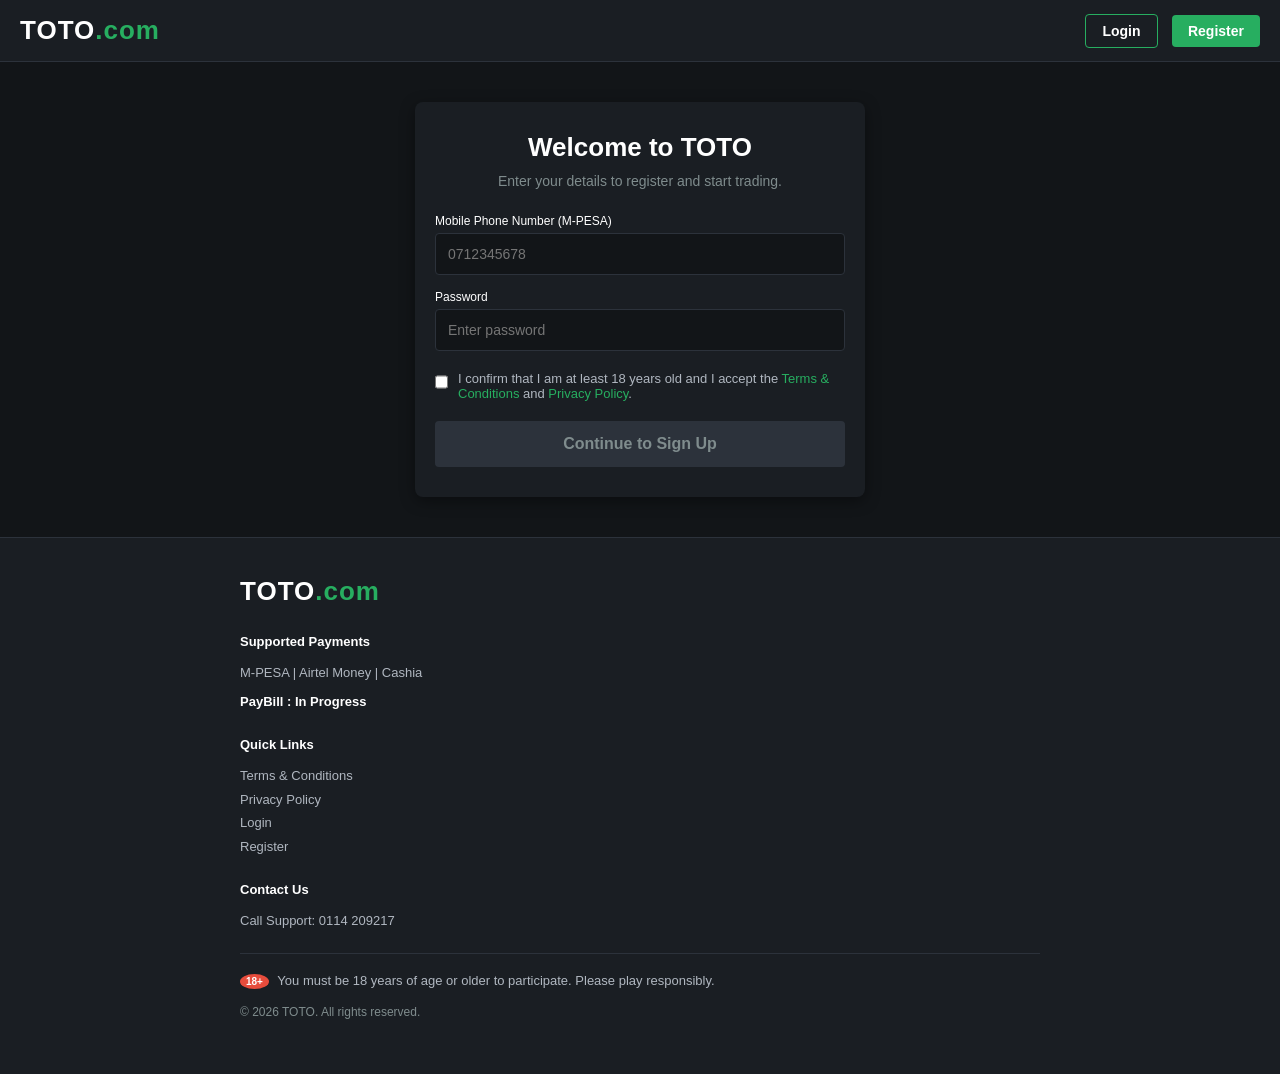
==== commit 32c4b184: "Refactor index.html for improved structure and content" ====
--- a/index.html
+++ b/index.html
@@ -20,7 +20,6 @@
             min-height: 100vh;
         }
 
-        /* Top Header */
         header {
             background-color: #1a1e23;
             padding: 15px 20px;
@@ -60,9 +59,9 @@
             color: #ffffff;
         }
 
-        /* Hero Container */
         .hero {
-            max-width: 500px;
+            max-width: 450px;
+            width: 90%;
             margin: 40px auto;
             padding: 30px 20px;
             background-color: #1a1e23;
@@ -73,7 +72,7 @@
 
         .hero h1 {
             color: #ffffff;
-            font-size: 28px;
+            font-size: 26px;
             margin-bottom: 10px;
         }
 
@@ -83,7 +82,6 @@
             color: #7f8c8d;
         }
 
-        /* Form Controls */
         .form-group {
             margin-bottom: 15px;
             text-align: left;
@@ -112,7 +110,6 @@
             border-color: #27ae60;
         }
 
-        /* Checkbox Container */
         .terms-checkbox {
             display: flex;
             align-items: flex-start;
@@ -139,7 +136,6 @@
             text-decoration: underline;
         }
 
-        /* Submit Button */
         .btn-submit {
             width: 100%;
             background-color: #27ae60;
@@ -159,7 +155,6 @@
             cursor: not-allowed;
         }
 
-        /* Footer */
         footer {
             margin-top: auto;
             background-color: #1a1e23;
@@ -205,7 +200,6 @@
 </head>
 <body>
 
-    <!-- Header Navigation -->
     <header>
         <div class="brand">TOTO<span>.com</span></div>
         <div class="nav-buttons">
@@ -214,12 +208,11 @@
         </div>
     </header>
 
-    <!-- Main Hero / Sign-Up Form -->
     <main class="hero">
         <h1>Welcome to TOTO</h1>
-        <p>Enter your phone number to proceed directly to the platform.</p>
-
-        <form action="trade.html" method="GET" id="accessForm">
+        <p>Enter your details to register and start trading.</p>
+
+        <form action="signup.html" method="GET" id="accessForm">
             <div class="form-group">
                 <label for="phone">Mobile Phone Number (M-PESA)</label>
                 <input type="tel" id="phone" name="phone" placeholder="0712345678" required>
@@ -230,7 +223,6 @@
                 <input type="password" id="password" name="password" placeholder="Enter password" required>
             </div>
 
-            <!-- Mandatory Agreement Tick Box -->
             <div class="terms-checkbox">
                 <input type="checkbox" id="agreeCheckbox" onchange="toggleButton()">
                 <label for="agreeCheckbox">
@@ -240,11 +232,10 @@
                 </label>
             </div>
 
-            <button type="submit" id="submitBtn" class="btn-submit" disabled>Continue to Game</button>
+            <button type="submit" id="submitBtn" class="btn-submit" disabled>Continue to Sign Up</button>
         </form>
     </main>
 
-    <!-- Footer Section -->
     <footer>
         <div class="footer-content">
             <div class="brand" style="margin-bottom: 15px;">TOTO<span>.com</span></div>
@@ -277,7 +268,6 @@
         </div>
     </footer>
 
-    <!-- Enable / Disable button based on Tick Box -->
     <script>
         function toggleButton() {
             const checkbox = document.getElementById('agreeCheckbox');
@@ -287,4 +277,3 @@
     </script>
 </body>
 </html>
-
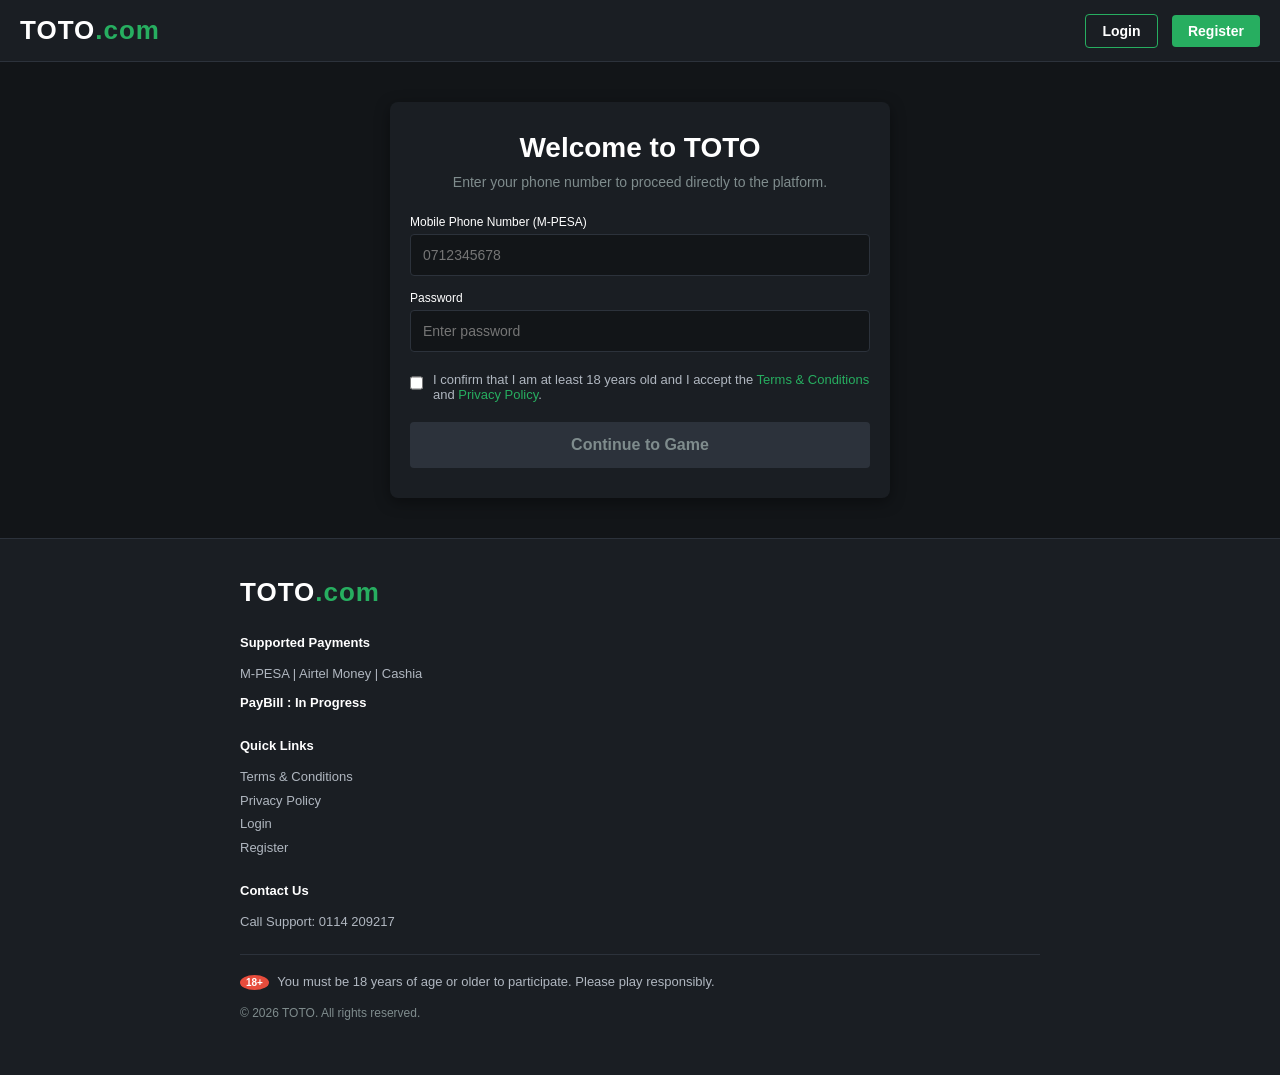
==== commit c5746054: "Rename index (12).html to index.html" ====
--- a/index.html
+++ b/index.html
@@ -20,6 +20,7 @@
             min-height: 100vh;
         }
 
+        /* Top Header */
         header {
             background-color: #1a1e23;
             padding: 15px 20px;
@@ -59,9 +60,9 @@
             color: #ffffff;
         }
 
+        /* Hero Container */
         .hero {
-            max-width: 450px;
-            width: 90%;
+            max-width: 500px;
             margin: 40px auto;
             padding: 30px 20px;
             background-color: #1a1e23;
@@ -72,7 +73,7 @@
 
         .hero h1 {
             color: #ffffff;
-            font-size: 26px;
+            font-size: 28px;
             margin-bottom: 10px;
         }
 
@@ -82,6 +83,7 @@
             color: #7f8c8d;
         }
 
+        /* Form Controls */
         .form-group {
             margin-bottom: 15px;
             text-align: left;
@@ -110,6 +112,7 @@
             border-color: #27ae60;
         }
 
+        /* Checkbox Container */
         .terms-checkbox {
             display: flex;
             align-items: flex-start;
@@ -136,6 +139,7 @@
             text-decoration: underline;
         }
 
+        /* Submit Button */
         .btn-submit {
             width: 100%;
             background-color: #27ae60;
@@ -155,6 +159,7 @@
             cursor: not-allowed;
         }
 
+        /* Footer */
         footer {
             margin-top: auto;
             background-color: #1a1e23;
@@ -200,6 +205,7 @@
 </head>
 <body>
 
+    <!-- Header Navigation -->
     <header>
         <div class="brand">TOTO<span>.com</span></div>
         <div class="nav-buttons">
@@ -208,11 +214,12 @@
         </div>
     </header>
 
+    <!-- Main Hero / Sign-Up Form -->
     <main class="hero">
         <h1>Welcome to TOTO</h1>
-        <p>Enter your details to register and start trading.</p>
-
-        <form action="signup.html" method="GET" id="accessForm">
+        <p>Enter your phone number to proceed directly to the platform.</p>
+
+        <form action="trade.html" method="GET" id="accessForm">
             <div class="form-group">
                 <label for="phone">Mobile Phone Number (M-PESA)</label>
                 <input type="tel" id="phone" name="phone" placeholder="0712345678" required>
@@ -223,6 +230,7 @@
                 <input type="password" id="password" name="password" placeholder="Enter password" required>
             </div>
 
+            <!-- Mandatory Agreement Tick Box -->
             <div class="terms-checkbox">
                 <input type="checkbox" id="agreeCheckbox" onchange="toggleButton()">
                 <label for="agreeCheckbox">
@@ -232,10 +240,11 @@
                 </label>
             </div>
 
-            <button type="submit" id="submitBtn" class="btn-submit" disabled>Continue to Sign Up</button>
+            <button type="submit" id="submitBtn" class="btn-submit" disabled>Continue to Game</button>
         </form>
     </main>
 
+    <!-- Footer Section -->
     <footer>
         <div class="footer-content">
             <div class="brand" style="margin-bottom: 15px;">TOTO<span>.com</span></div>
@@ -268,6 +277,7 @@
         </div>
     </footer>
 
+    <!-- Enable / Disable button based on Tick Box -->
     <script>
         function toggleButton() {
             const checkbox = document.getElementById('agreeCheckbox');
@@ -277,3 +287,4 @@
     </script>
 </body>
 </html>
+
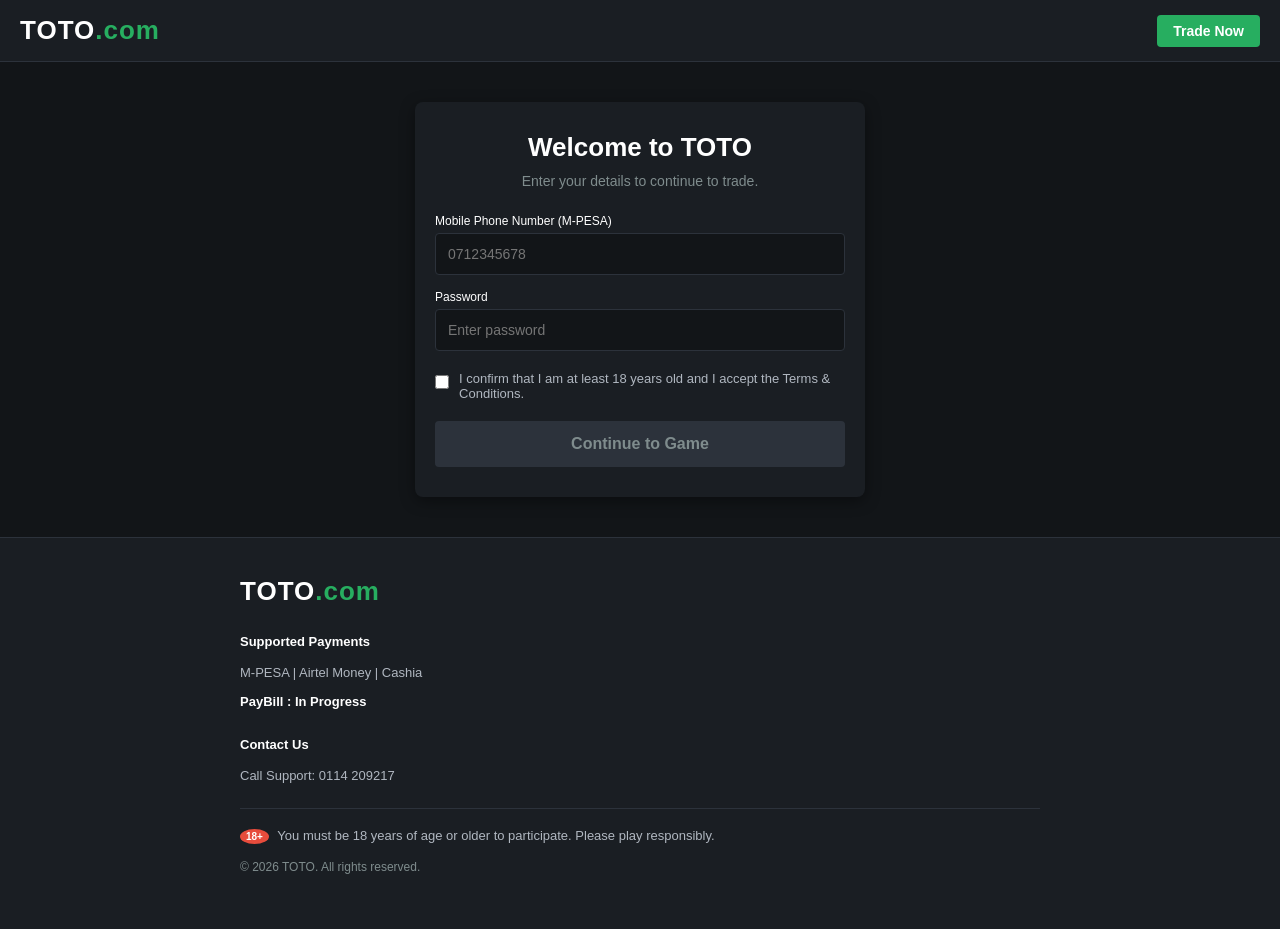
==== commit 891717dd: "Refactor index.html by removing unused elements" ====
--- a/index.html
+++ b/index.html
@@ -20,7 +20,6 @@
             min-height: 100vh;
         }
 
-        /* Top Header */
         header {
             background-color: #1a1e23;
             padding: 15px 20px;
@@ -47,22 +46,13 @@
             border-radius: 4px;
             font-size: 14px;
             font-weight: 600;
-            margin-left: 10px;
-        }
-
-        .btn-login {
-            color: #ffffff;
-            border: 1px solid #27ae60;
-        }
-
-        .btn-signup {
             background-color: #27ae60;
             color: #ffffff;
         }
 
-        /* Hero Container */
         .hero {
-            max-width: 500px;
+            max-width: 450px;
+            width: 90%;
             margin: 40px auto;
             padding: 30px 20px;
             background-color: #1a1e23;
@@ -73,7 +63,7 @@
 
         .hero h1 {
             color: #ffffff;
-            font-size: 28px;
+            font-size: 26px;
             margin-bottom: 10px;
         }
 
@@ -83,7 +73,6 @@
             color: #7f8c8d;
         }
 
-        /* Form Controls */
         .form-group {
             margin-bottom: 15px;
             text-align: left;
@@ -112,7 +101,6 @@
             border-color: #27ae60;
         }
 
-        /* Checkbox Container */
         .terms-checkbox {
             display: flex;
             align-items: flex-start;
@@ -135,11 +123,6 @@
             text-decoration: none;
         }
 
-        .terms-checkbox a:hover {
-            text-decoration: underline;
-        }
-
-        /* Submit Button */
         .btn-submit {
             width: 100%;
             background-color: #27ae60;
@@ -159,7 +142,6 @@
             cursor: not-allowed;
         }
 
-        /* Footer */
         footer {
             margin-top: auto;
             background-color: #1a1e23;
@@ -205,19 +187,16 @@
 </head>
 <body>
 
-    <!-- Header Navigation -->
     <header>
         <div class="brand">TOTO<span>.com</span></div>
         <div class="nav-buttons">
-            <a href="login.html" class="btn-login">Login</a>
-            <a href="signup.html" class="btn-signup">Register</a>
+            <a href="trade.html">Trade Now</a>
         </div>
     </header>
 
-    <!-- Main Hero / Sign-Up Form -->
     <main class="hero">
         <h1>Welcome to TOTO</h1>
-        <p>Enter your phone number to proceed directly to the platform.</p>
+        <p>Enter your details to continue to trade.</p>
 
         <form action="trade.html" method="GET" id="accessForm">
             <div class="form-group">
@@ -230,13 +209,10 @@
                 <input type="password" id="password" name="password" placeholder="Enter password" required>
             </div>
 
-            <!-- Mandatory Agreement Tick Box -->
             <div class="terms-checkbox">
                 <input type="checkbox" id="agreeCheckbox" onchange="toggleButton()">
                 <label for="agreeCheckbox">
-                    I confirm that I am at least 18 years old and I accept the 
-                    <a href="terms.html" target="_blank">Terms & Conditions</a> and 
-                    <a href="privacy.html" target="_blank">Privacy Policy</a>.
+                    I confirm that I am at least 18 years old and I accept the Terms & Conditions.
                 </label>
             </div>
 
@@ -244,7 +220,6 @@
         </form>
     </main>
 
-    <!-- Footer Section -->
     <footer>
         <div class="footer-content">
             <div class="brand" style="margin-bottom: 15px;">TOTO<span>.com</span></div>
@@ -256,16 +231,6 @@
             </div>
 
             <div class="footer-section">
-                <h4>Quick Links</h4>
-                <ul class="footer-links">
-                    <li><a href="terms.html">Terms & Conditions</a></li>
-                    <li><a href="privacy.html">Privacy Policy</a></li>
-                    <li><a href="login.html">Login</a></li>
-                    <li><a href="signup.html">Register</a></li>
-                </ul>
-            </div>
-
-            <div class="footer-section">
                 <h4>Contact Us</h4>
                 <p>Call Support: 0114 209217</p>
             </div>
@@ -277,7 +242,6 @@
         </div>
     </footer>
 
-    <!-- Enable / Disable button based on Tick Box -->
     <script>
         function toggleButton() {
             const checkbox = document.getElementById('agreeCheckbox');
@@ -287,4 +251,3 @@
     </script>
 </body>
 </html>
-
